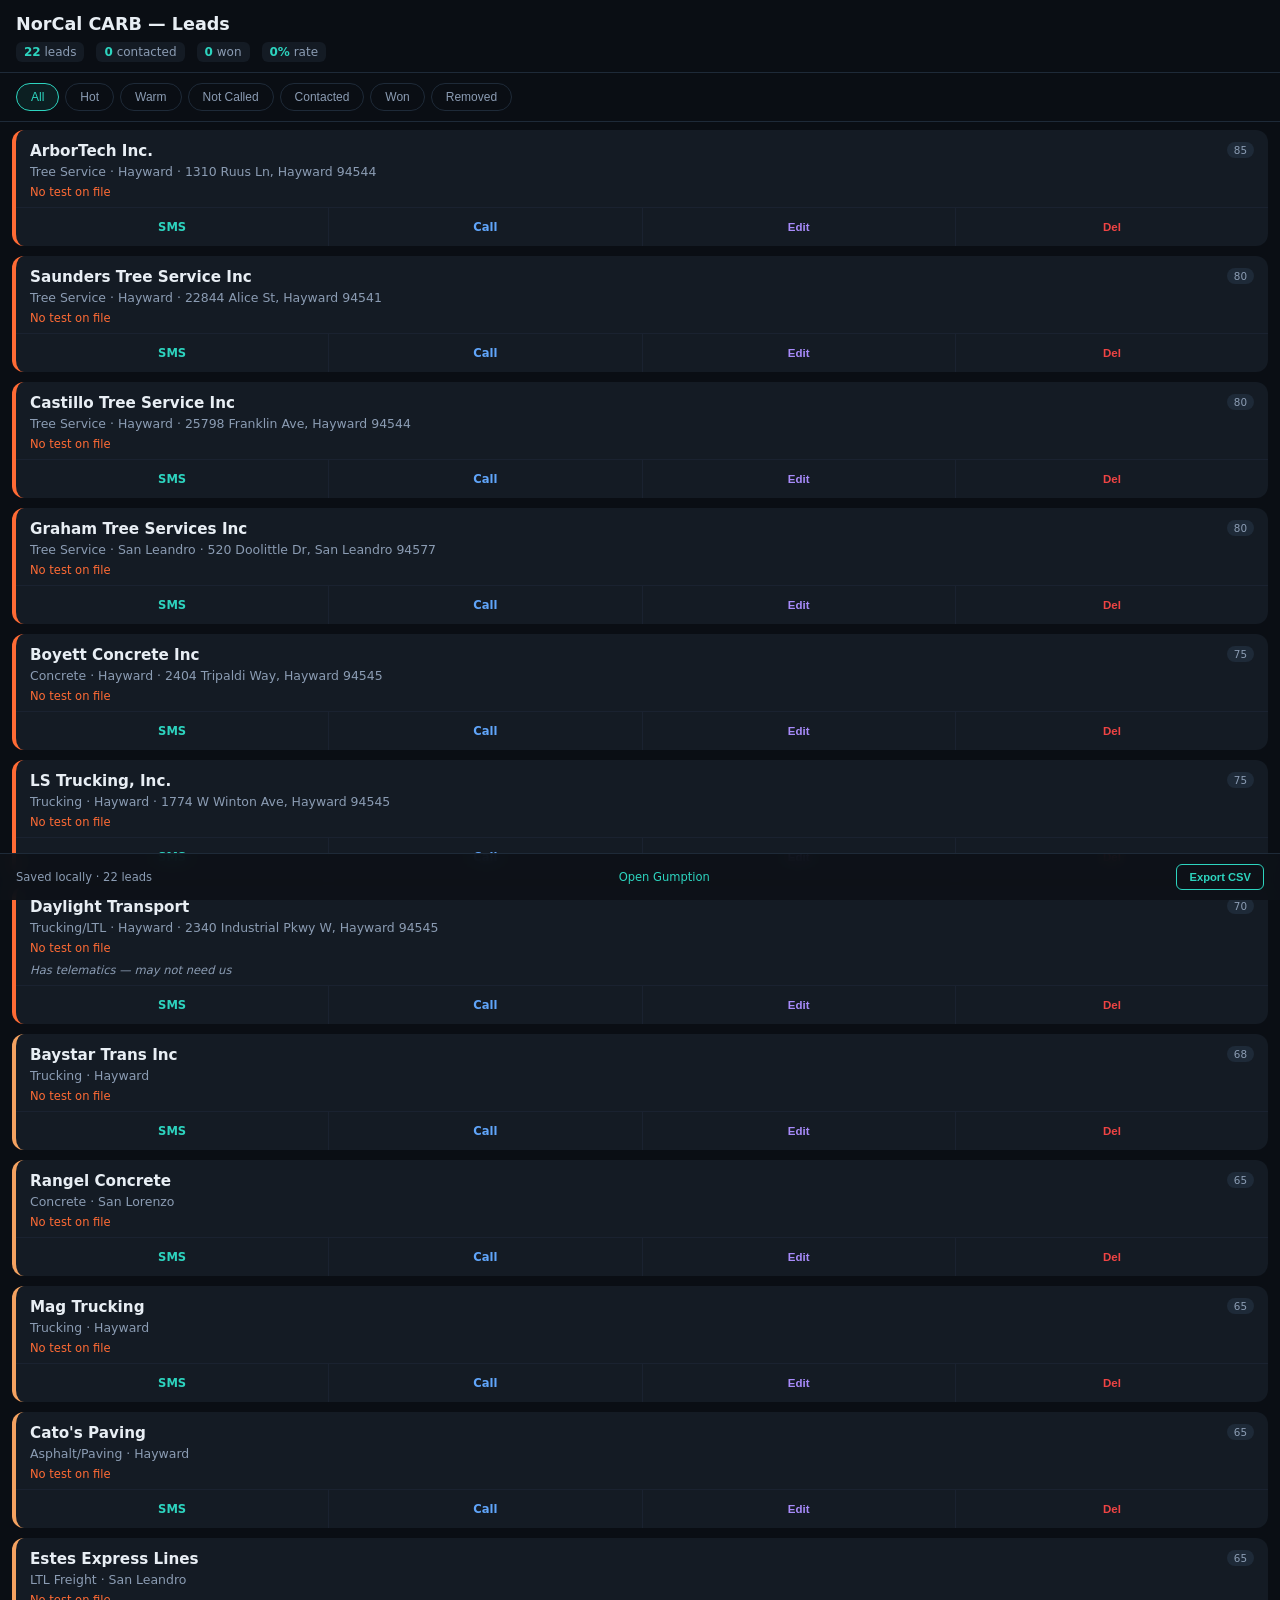
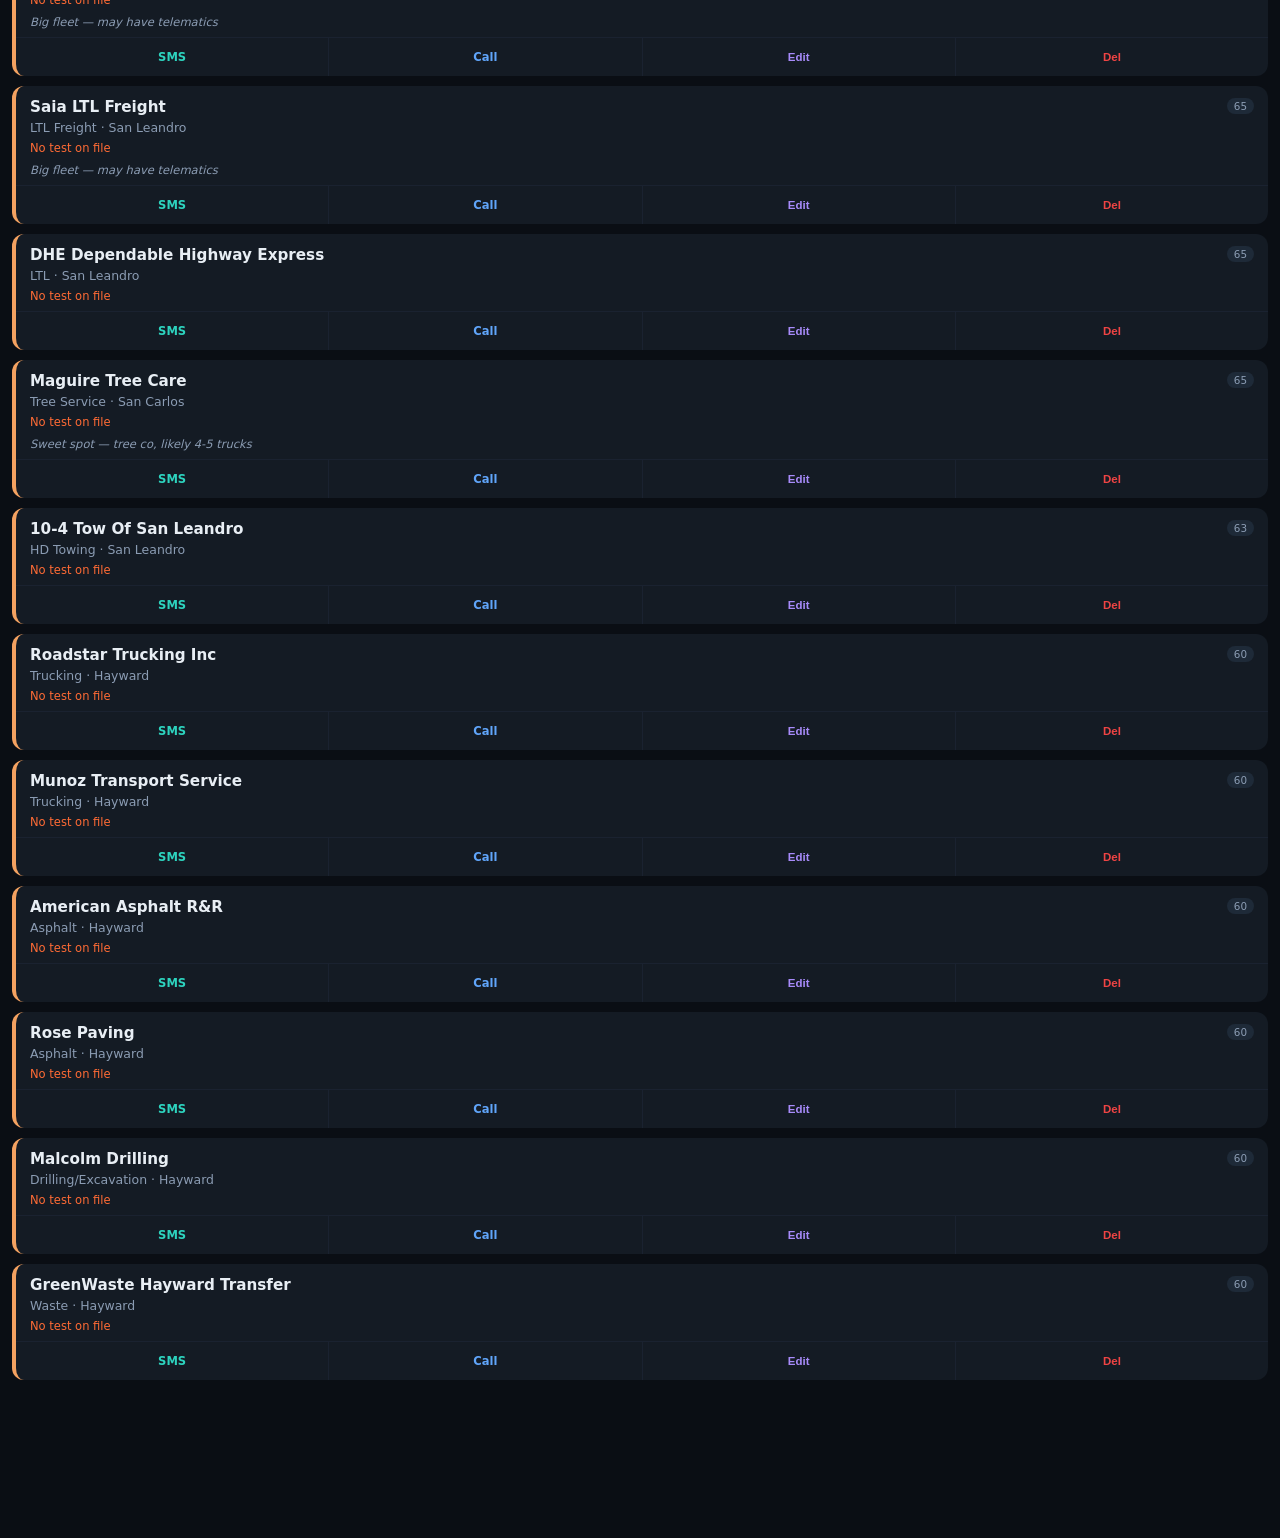
==== leads/lead-manager.html @ 9e2942f0 "Add lead-manager.html — single-page mobile lead tool with last test date One HTML file, zero depende" ====
<!DOCTYPE html>
<html lang="en">
<head>
<meta charset="UTF-8">
<meta name="viewport" content="width=device-width, initial-scale=1, viewport-fit=cover">
<title>NorCal CARB — Lead Manager</title>
<style>
:root{--bg:#0a0e14;--card:#141b24;--border:#1e2a38;--hot:#ff6b35;--warm:#f4a261;--green:#2dd4bf;--red:#ef4444;--text:#e8eef4;--muted:#8b9cb3;--dim:#3a4a5c}
*{box-sizing:border-box;margin:0;padding:0}
body{font-family:system-ui,-apple-system,sans-serif;background:var(--bg);color:var(--text);padding:0 0 140px;-webkit-user-select:none;user-select:none}
header{padding:14px 16px 10px;border-bottom:1px solid var(--border);position:sticky;top:0;background:var(--bg);z-index:50}
header h1{font-size:1.1rem;margin-bottom:2px}
.stats-row{display:flex;gap:12px;margin-top:8px;font-size:.75rem;color:var(--muted)}
.stats-row .s{padding:3px 8px;border-radius:6px;background:var(--card)}
.stats-row .s b{color:var(--green)}
.filters{display:flex;gap:6px;padding:10px 16px;overflow-x:auto;border-bottom:1px solid var(--border)}
.filters button{padding:6px 14px;border:1px solid var(--border);border-radius:20px;background:transparent;color:var(--muted);font-size:.75rem;white-space:nowrap;cursor:pointer}
.filters button.on{border-color:var(--green);color:var(--green);background:#2dd4bf15}
.list{padding:8px 12px}
.lead{background:var(--card);border-radius:12px;margin-bottom:10px;overflow:hidden;border-left:4px solid var(--warm);transition:opacity .2s}
.lead.hot{border-left-color:var(--hot)}
.lead.done{opacity:.35;order:999}
.lead.deleted{display:none}
.lead-top{padding:12px 14px 0;display:flex;justify-content:space-between;align-items:flex-start;gap:8px}
.lead-name{font-weight:700;font-size:.95rem}
.badge{font-size:.65rem;padding:2px 7px;border-radius:99px;background:#1e2a38;color:var(--muted);flex-shrink:0}
.lead-meta{padding:4px 14px;font-size:.78rem;color:var(--muted)}
.lead-meta span+span::before{content:" · "}
.lead-date{padding:2px 14px 8px;font-size:.72rem;color:var(--dim)}
.lead-date b{color:var(--green)}
.lead-date .never{color:var(--hot)}
.lead-note{padding:0 14px 8px;font-size:.72rem;color:var(--muted);font-style:italic}
.actions{display:flex;border-top:1px solid #1a2230}
.actions a,.actions button{flex:1;display:flex;align-items:center;justify-content:center;gap:4px;padding:12px 0;font-size:.72rem;font-weight:600;text-decoration:none;color:var(--text);background:transparent;border:none;border-right:1px solid #1a2230;cursor:pointer;transition:background .15s}
.actions a:last-child,.actions button:last-child{border-right:none}
.actions a:active,.actions button:active{background:#ffffff10}
.act-sms{color:#2dd4bf!important}
.act-call{color:#60a5fa!important}
.act-email{color:#a78bfa!important}
.act-del{color:#ef4444!important}
.modal-bg{display:none;position:fixed;inset:0;background:#000a;z-index:100;align-items:flex-end;justify-content:center}
.modal-bg.show{display:flex}
.modal{background:var(--card);border-radius:16px 16px 0 0;padding:20px 16px 32px;width:100%;max-width:480px;max-height:70vh;overflow-y:auto}
.modal h3{font-size:1rem;margin-bottom:12px}
.modal label{display:block;font-size:.78rem;color:var(--muted);margin:10px 0 4px}
.modal input,.modal textarea,.modal select{width:100%;padding:10px;border:1px solid var(--border);border-radius:8px;background:var(--bg);color:var(--text);font-size:.85rem;font-family:inherit}
.modal textarea{height:60px;resize:vertical}
.modal .btn-row{display:flex;gap:8px;margin-top:16px}
.modal .btn{flex:1;padding:12px;border:none;border-radius:8px;font-size:.85rem;font-weight:600;cursor:pointer}
.btn-save{background:var(--green);color:#0a0e14}
.btn-cancel{background:var(--border);color:var(--text)}
.empty{text-align:center;padding:60px 20px;color:var(--dim);font-size:.9rem}
.bottom-bar{position:fixed;bottom:0;left:0;right:0;background:#0d1218ee;backdrop-filter:blur(8px);border-top:1px solid var(--border);padding:10px 16px;display:flex;justify-content:space-between;align-items:center;font-size:.72rem;color:var(--muted);z-index:50}
.bottom-bar a{color:var(--green);text-decoration:none}
.export-btn{padding:6px 12px;border:1px solid var(--green);border-radius:6px;background:transparent;color:var(--green);font-size:.7rem;font-weight:600;cursor:pointer}
</style>
</head>
<body>
<header>
  <h1>NorCal CARB — Leads</h1>
  <div class="stats-row">
    <span class="s" id="st-total"></span>
    <span class="s" id="st-contacted"></span>
    <span class="s" id="st-success"></span>
    <span class="s" id="st-rate"></span>
  </div>
</header>
<div class="filters" id="filters"></div>
<div class="list" id="list"></div>
<div class="modal-bg" id="modal-bg"><div class="modal" id="modal"></div></div>
<div class="bottom-bar">
  <span id="sync-status"></span>
  <span><a href="https://gumption.manus.space/coldcall" target="_blank">Open Gumption</a></span>
  <button class="export-btn" onclick="exportCSV()">Export CSV</button>
</div>

<script>
const STORE_KEY = 'norcal_leads_v2';
const DEFAULT_LEADS = [
  {id:"l01",name:"ArborTech Inc.",phone:"510-871-8788",type:"Tree Service",city:"Hayward",address:"1310 Ruus Ln, Hayward 94544",score:85,tier:"hot",reviews:135,stars:5.0,lastTest:"",status:"new",contacted:false,result:"",notes:"",deleted:false},
  {id:"l02",name:"Saunders Tree Service Inc",phone:"925-200-9057",type:"Tree Service",city:"Hayward",address:"22844 Alice St, Hayward 94541",score:80,tier:"hot",reviews:78,stars:4.9,lastTest:"",status:"new",contacted:false,result:"",notes:"",deleted:false},
  {id:"l03",name:"Castillo Tree Service Inc",phone:"510-792-6590",type:"Tree Service",city:"Hayward",address:"25798 Franklin Ave, Hayward 94544",score:80,tier:"hot",reviews:51,stars:4.8,lastTest:"",status:"new",contacted:false,result:"",notes:"",deleted:false},
  {id:"l04",name:"Graham Tree Services Inc",phone:"510-383-9585",type:"Tree Service",city:"San Leandro",address:"520 Doolittle Dr, San Leandro 94577",score:80,tier:"hot",reviews:49,stars:4.7,lastTest:"",status:"new",contacted:false,result:"",notes:"",deleted:false},
  {id:"l05",name:"Boyett Concrete Inc",phone:"510-264-9100",type:"Concrete",city:"Hayward",address:"2404 Tripaldi Way, Hayward 94545",score:75,tier:"hot",reviews:16,stars:4.9,lastTest:"",status:"new",contacted:false,result:"",notes:"",deleted:false},
  {id:"l06",name:"LS Trucking, Inc.",phone:"510-266-5213",type:"Trucking",city:"Hayward",address:"1774 W Winton Ave, Hayward 94545",score:75,tier:"hot",reviews:15,stars:4.3,lastTest:"",status:"new",contacted:false,result:"",notes:"",deleted:false},
  {id:"l07",name:"Daylight Transport",phone:"800-468-9999",type:"Trucking/LTL",city:"Hayward",address:"2340 Industrial Pkwy W, Hayward 94545",score:70,tier:"hot",reviews:98,stars:3.6,lastTest:"",status:"new",contacted:false,result:"",notes:"Has telematics — may not need us",deleted:false},
  {id:"l08",name:"Baystar Trans Inc",phone:"510-586-9300",type:"Trucking",city:"Hayward",address:"",score:68,tier:"warm",lastTest:"",status:"new",contacted:false,result:"",notes:"",deleted:false},
  {id:"l09",name:"Rangel Concrete",phone:"510-292-6207",type:"Concrete",city:"San Lorenzo",address:"",score:65,tier:"warm",lastTest:"",status:"new",contacted:false,result:"",notes:"",deleted:false},
  {id:"l10",name:"Mag Trucking",phone:"510-782-8801",type:"Trucking",city:"Hayward",address:"",score:65,tier:"warm",lastTest:"",status:"new",contacted:false,result:"",notes:"",deleted:false},
  {id:"l11",name:"Cato's Paving",phone:"510-397-2677",type:"Asphalt/Paving",city:"Hayward",address:"",score:65,tier:"warm",lastTest:"",status:"new",contacted:false,result:"",notes:"",deleted:false},
  {id:"l12",name:"Estes Express Lines",phone:"510-635-0165",type:"LTL Freight",city:"San Leandro",address:"",score:65,tier:"warm",lastTest:"",status:"new",contacted:false,result:"",notes:"Big fleet — may have telematics",deleted:false},
  {id:"l13",name:"Saia LTL Freight",phone:"510-347-6890",type:"LTL Freight",city:"San Leandro",address:"",score:65,tier:"warm",lastTest:"",status:"new",contacted:false,result:"",notes:"Big fleet — may have telematics",deleted:false},
  {id:"l14",name:"DHE Dependable Highway Express",phone:"510-357-2223",type:"LTL",city:"San Leandro",address:"",score:65,tier:"warm",lastTest:"",status:"new",contacted:false,result:"",notes:"",deleted:false},
  {id:"l15",name:"Maguire Tree Care",phone:"650-844-2046",type:"Tree Service",city:"San Carlos",address:"",score:65,tier:"warm",lastTest:"",status:"new",contacted:false,result:"",notes:"Sweet spot — tree co, likely 4-5 trucks",deleted:false},
  {id:"l16",name:"10-4 Tow Of San Leandro",phone:"510-633-2727",type:"HD Towing",city:"San Leandro",address:"",score:63,tier:"warm",lastTest:"",status:"new",contacted:false,result:"",notes:"",deleted:false},
  {id:"l17",name:"Roadstar Trucking Inc",phone:"510-487-2404",type:"Trucking",city:"Hayward",address:"",score:60,tier:"warm",lastTest:"",status:"new",contacted:false,result:"",notes:"",deleted:false},
  {id:"l18",name:"Munoz Transport Service",phone:"510-385-9206",type:"Trucking",city:"Hayward",address:"",score:60,tier:"warm",lastTest:"",status:"new",contacted:false,result:"",notes:"",deleted:false},
  {id:"l19",name:"American Asphalt R&R",phone:"510-723-0280",type:"Asphalt",city:"Hayward",address:"",score:60,tier:"warm",lastTest:"",status:"new",contacted:false,result:"",notes:"",deleted:false},
  {id:"l20",name:"Rose Paving",phone:"510-770-1150",type:"Asphalt",city:"Hayward",address:"",score:60,tier:"warm",lastTest:"",status:"new",contacted:false,result:"",notes:"",deleted:false},
  {id:"l21",name:"Malcolm Drilling",phone:"510-780-9181",type:"Drilling/Excavation",city:"Hayward",address:"",score:60,tier:"warm",lastTest:"",status:"new",contacted:false,result:"",notes:"",deleted:false},
  {id:"l22",name:"GreenWaste Hayward Transfer",phone:"510-606-1548",type:"Waste",city:"Hayward",address:"",score:60,tier:"warm",lastTest:"",status:"new",contacted:false,result:"",notes:"",deleted:false}
];

let leads = [];
let filter = 'all';

function load() {
  const saved = localStorage.getItem(STORE_KEY);
  if (saved) {
    try { leads = JSON.parse(saved); } catch(e) { leads = structuredClone(DEFAULT_LEADS); }
  } else {
    leads = structuredClone(DEFAULT_LEADS);
  }
}
function save() {
  localStorage.setItem(STORE_KEY, JSON.stringify(leads));
}

function getStats() {
  const active = leads.filter(l => !l.deleted);
  const contacted = active.filter(l => l.contacted);
  const won = active.filter(l => l.result === 'booked' || l.result === 'interested');
  const rate = contacted.length ? Math.round(won.length / contacted.length * 100) : 0;
  return { total: active.length, contacted: contacted.length, won: won.length, rate };
}

function renderStats() {
  const s = getStats();
  document.getElementById('st-total').innerHTML = `<b>${s.total}</b> leads`;
  document.getElementById('st-contacted').innerHTML = `<b>${s.contacted}</b> contacted`;
  document.getElementById('st-success').innerHTML = `<b>${s.won}</b> won`;
  document.getElementById('st-rate').innerHTML = `<b>${s.rate}%</b> rate`;
  document.getElementById('sync-status').textContent = `Saved locally · ${leads.filter(l=>!l.deleted).length} leads`;
}

function renderFilters() {
  const tags = ['all','hot','warm','new','contacted','booked','deleted'];
  const labels = {all:'All',hot:'Hot',warm:'Warm',new:'Not Called',contacted:'Contacted',booked:'Won',deleted:'Removed'};
  document.getElementById('filters').innerHTML = tags.map(t =>
    `<button class="${filter===t?'on':''}" onclick="setFilter('${t}')">${labels[t]}</button>`
  ).join('');
}

function setFilter(f) { filter = f; renderFilters(); renderList(); }

function renderList() {
  let items = leads;
  if (filter === 'deleted') { items = items.filter(l => l.deleted); }
  else {
    items = items.filter(l => !l.deleted);
    if (filter === 'hot') items = items.filter(l => l.tier === 'hot');
    if (filter === 'warm') items = items.filter(l => l.tier === 'warm');
    if (filter === 'new') items = items.filter(l => !l.contacted);
    if (filter === 'contacted') items = items.filter(l => l.contacted);
    if (filter === 'booked') items = items.filter(l => l.result === 'booked' || l.result === 'interested');
  }
  items.sort((a,b) => {
    if (a.contacted !== b.contacted) return a.contacted ? 1 : -1;
    return b.score - a.score;
  });
  if (!items.length) {
    document.getElementById('list').innerHTML = '<div class="empty">No leads in this view</div>';
    return;
  }
  const smsBody = (l) => encodeURIComponent(`Hi ${l.name.split(' ')[0]}, Bryan w/ NorCal CARB Mobile. I'm in ${l.city} doing Clean Truck Checks — mobile OBD & smoke opacity for diesels 14k+ lbs. Can swing by. norcalcarbmobile.com`);
  document.getElementById('list').innerHTML = items.map(l => {
    const dateStr = l.lastTest ? `Last test: <b>${l.lastTest}</b>` : '<span class="never">No test on file</span>';
    const resultTag = l.result ? ` · ${l.result}` : '';
    return `<div class="lead ${l.tier} ${l.contacted?'done':''} ${l.deleted?'deleted':''}" id="card-${l.id}">
      <div class="lead-top">
        <span class="lead-name">${l.name}</span>
        <span class="badge">${l.score}${resultTag}</span>
      </div>
      <div class="lead-meta"><span>${l.type}</span><span>${l.city}</span>${l.address?`<span>${l.address}</span>`:''}</div>
      <div class="lead-date">${dateStr}</div>
      ${l.notes ? `<div class="lead-note">${l.notes}</div>` : ''}
      <div class="actions">
        <a href="sms:${l.phone.replace(/-/g,'')}&body=${smsBody(l)}" class="act-sms" onclick="markContacted('${l.id}')">SMS</a>
        <a href="tel:${l.phone.replace(/-/g,'')}" class="act-call" onclick="markContacted('${l.id}')">Call</a>
        <button class="act-email" onclick="openNote('${l.id}')">Edit</button>
        <button class="act-del" onclick="removeLead('${l.id}')">${l.deleted?'Undo':'Del'}</button>
      </div>
    </div>`;
  }).join('');
}

function markContacted(id) {
  const l = leads.find(x => x.id === id);
  if (l && !l.contacted) {
    l.contacted = true;
    l.status = 'contacted';
    save(); renderStats();
  }
}

function removeLead(id) {
  const l = leads.find(x => x.id === id);
  if (l) {
    l.deleted = !l.deleted;
    save(); renderStats(); renderList();
  }
}

function openNote(id) {
  const l = leads.find(x => x.id === id);
  if (!l) return;
  const results = ['','interested','booked','not interested','has telematics','wrong number','no answer','left voicemail','call back later'];
  document.getElementById('modal').innerHTML = `
    <h3>${l.name}</h3>
    <label>Result</label>
    <select id="m-result">${results.map(r => `<option value="${r}" ${l.result===r?'selected':''}>${r||'— none —'}</option>`).join('')}</select>
    <label>Last Test Date</label>
    <input type="date" id="m-date" value="${l.lastTest}">
    <label>VIN / Fleet Notes</label>
    <textarea id="m-notes">${l.notes||''}</textarea>
    <div class="btn-row">
      <button class="btn btn-cancel" onclick="closeModal()">Cancel</button>
      <button class="btn btn-save" onclick="saveNote('${l.id}')">Save</button>
    </div>`;
  document.getElementById('modal-bg').classList.add('show');
}

function saveNote(id) {
  const l = leads.find(x => x.id === id);
  if (!l) return;
  l.result = document.getElementById('m-result').value;
  l.lastTest = document.getElementById('m-date').value;
  l.notes = document.getElementById('m-notes').value;
  if (l.result && !l.contacted) { l.contacted = true; l.status = 'contacted'; }
  save(); closeModal(); renderStats(); renderList();
}

function closeModal() { document.getElementById('modal-bg').classList.remove('show'); }

function exportCSV() {
  const active = leads.filter(l => !l.deleted);
  const header = 'Company,Phone,Priority,Stage,City,Category,Lead Score,Last Test,Result,Notes';
  const rows = active.map(l =>
    `"${l.name}","${l.phone}","${l.tier.toUpperCase()}","${l.contacted?'Contacted':'New'}","${l.city}","${l.type}",${l.score},"${l.lastTest}","${l.result}","${(l.notes||'').replace(/"/g,'""')}"`
  );
  const csv = header + '\n' + rows.join('\n');
  const blob = new Blob([csv], {type:'text/csv'});
  const url = URL.createObjectURL(blob);
  const a = document.createElement('a');
  a.href = url; a.download = `norcal-leads-${new Date().toISOString().slice(0,10)}.csv`;
  a.click(); URL.revokeObjectURL(url);
}

document.getElementById('modal-bg').addEventListener('click', function(e) {
  if (e.target === this) closeModal();
});

load(); renderStats(); renderFilters(); renderList();
</script>
</body>
</html>
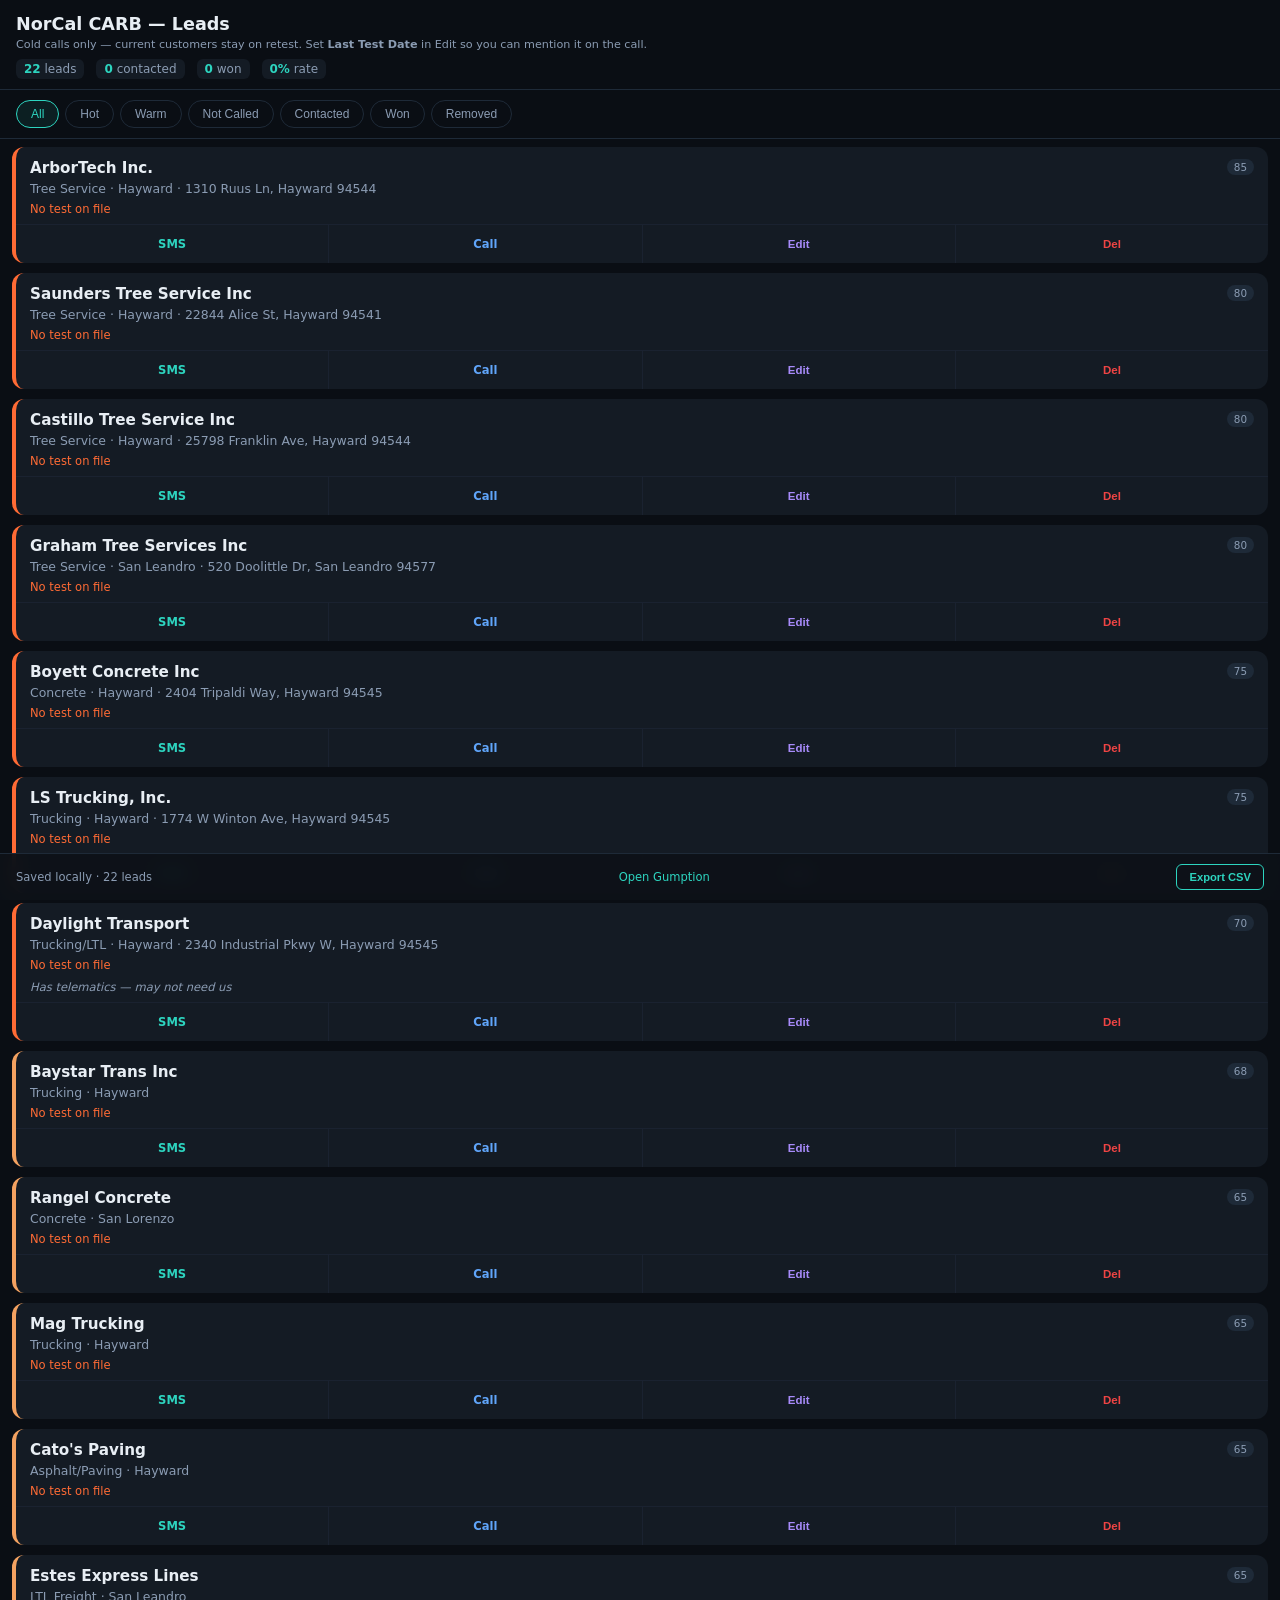
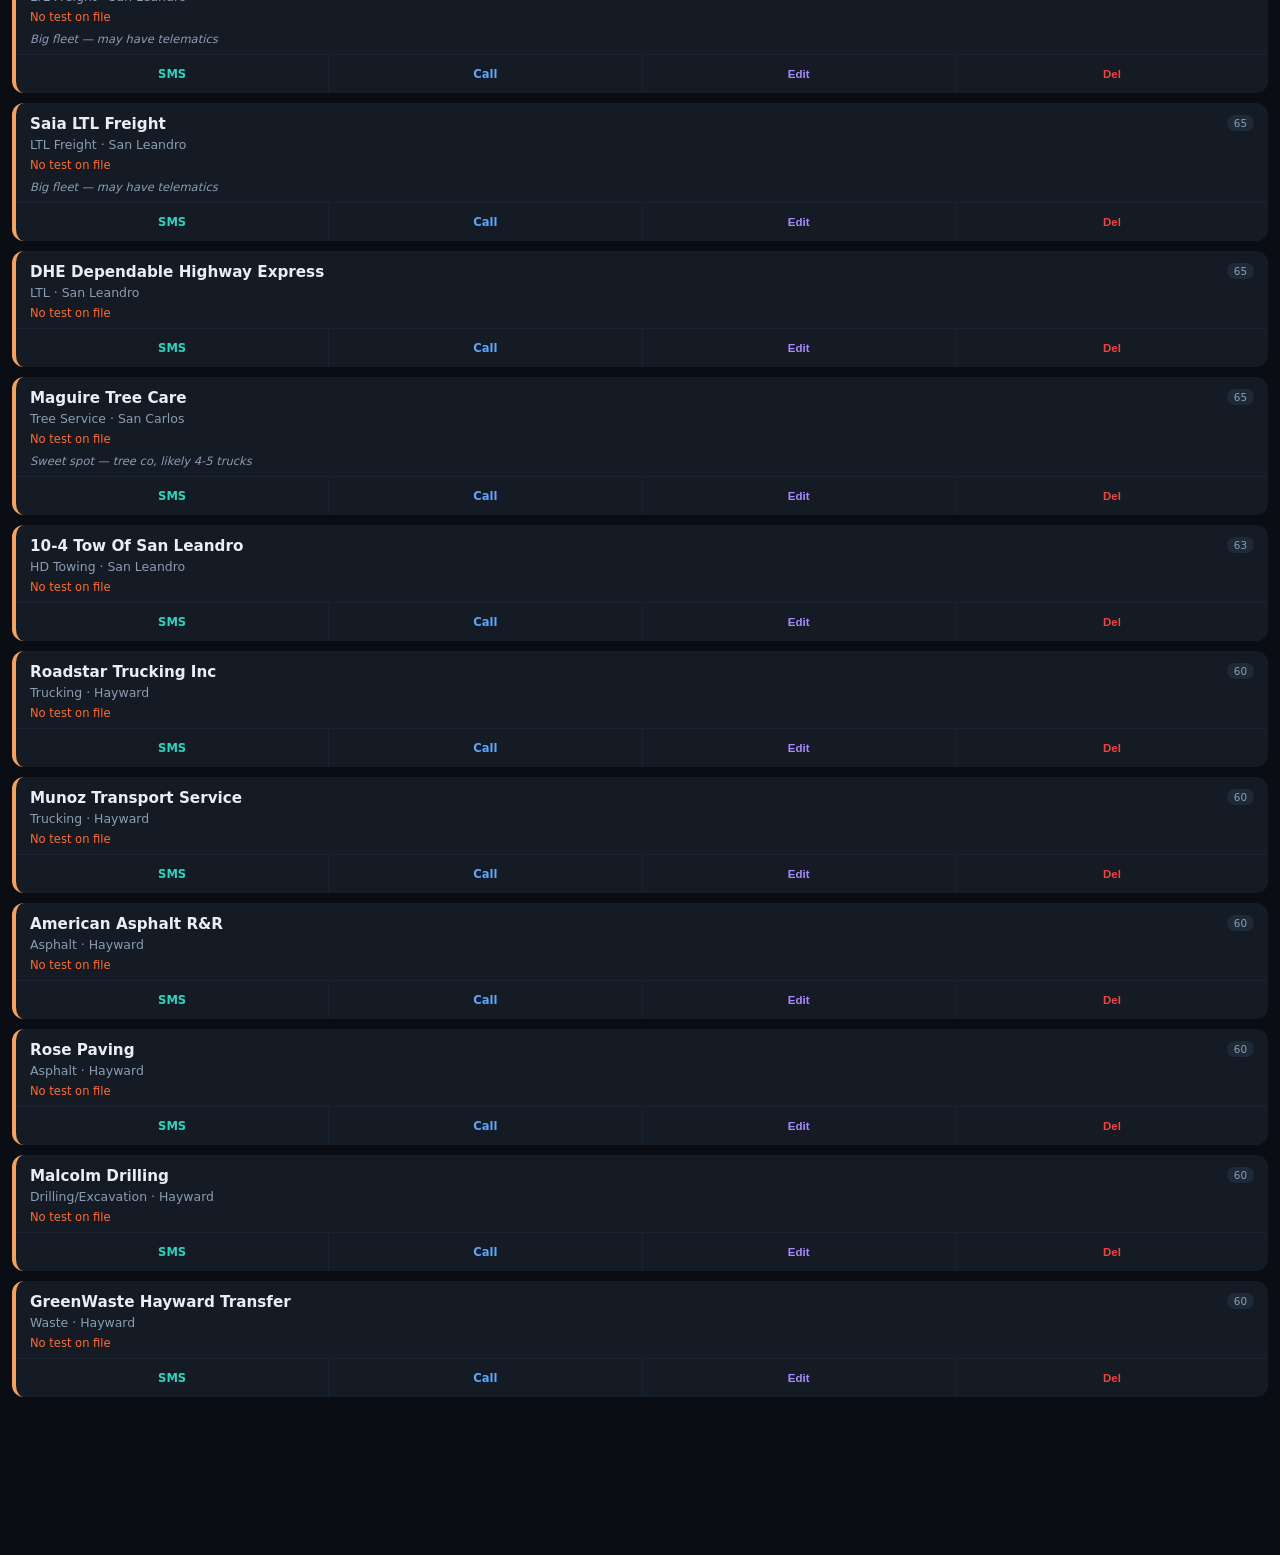
==== commit bafe7d40: "NAICS prospecting: CRM industries → Google search → dedupe off retest list Current customers never g" ====
--- a/leads/lead-manager.html
+++ b/leads/lead-manager.html
@@ -58,6 +58,7 @@
 <body>
 <header>
   <h1>NorCal CARB — Leads</h1>
+  <p style="font-size:.7rem;color:var(--muted);margin:4px 0 0">Cold calls only — current customers stay on retest. Set <b>Last Test Date</b> in Edit so you can mention it on the call.</p>
   <div class="stats-row">
     <span class="s" id="st-total"></span>
     <span class="s" id="st-contacted"></span>
